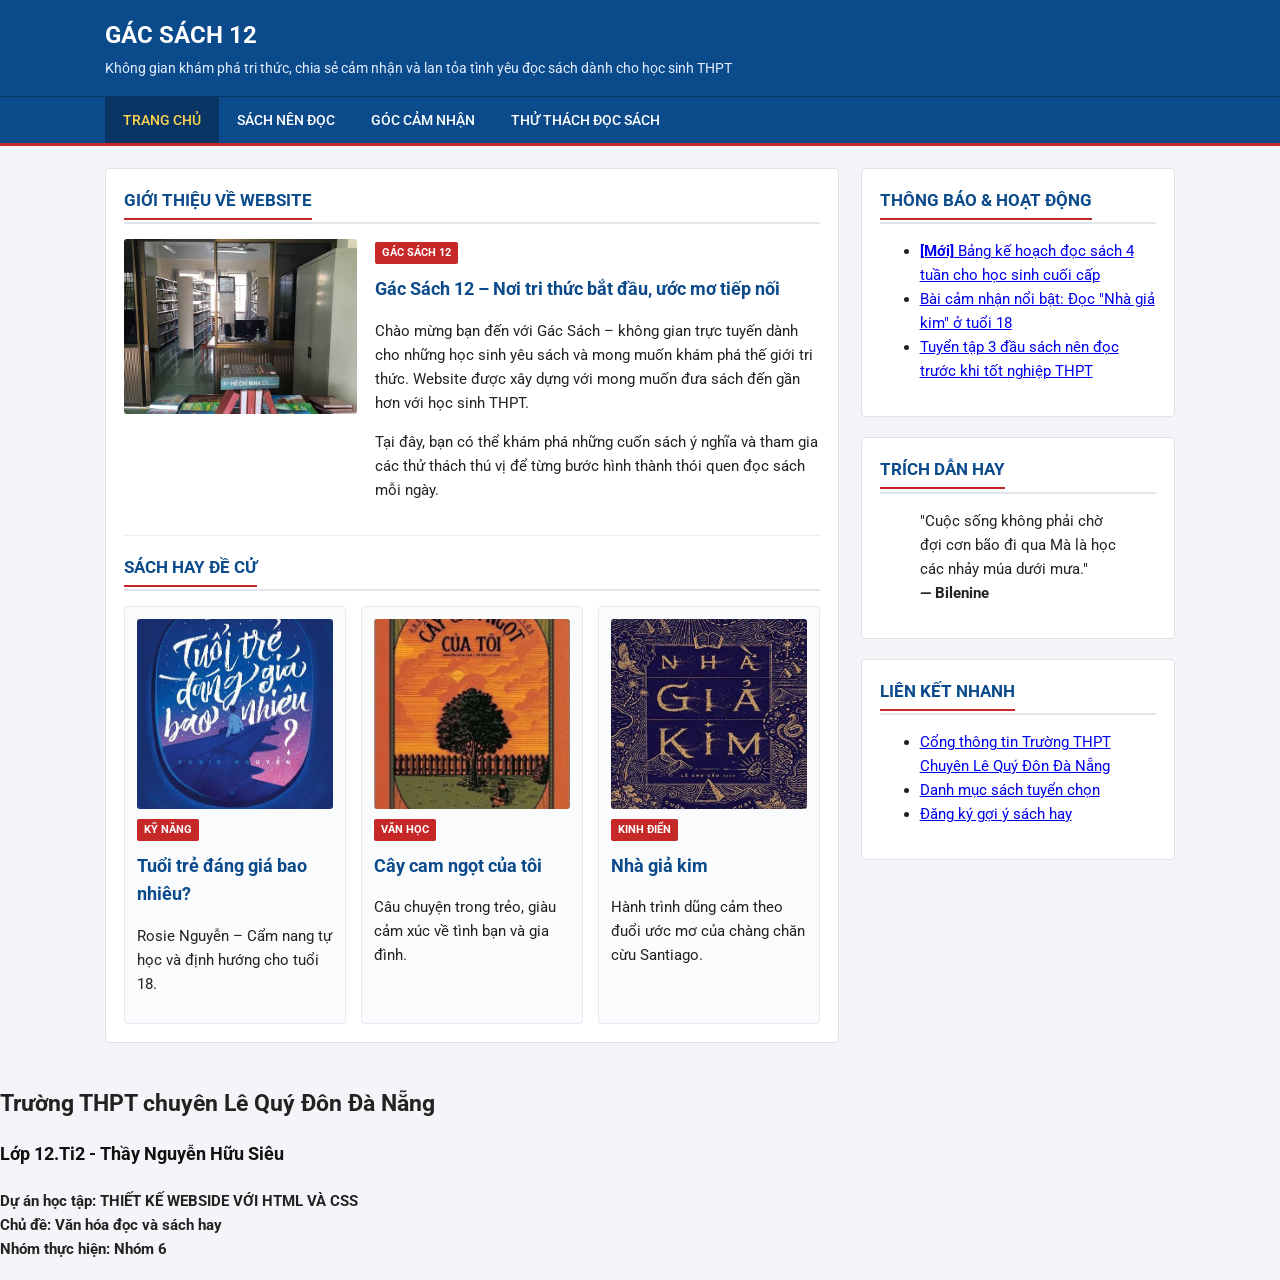
==== index.html @ 393b9d48 "Update index.html" ====
<!DOCTYPE html>
<html lang="vi">
<head>
    <meta charset="UTF-8">
    <meta name="viewport" content="width=device-width, initial-scale=1.0">
    <title>Gác Sách 12 - Nhóm 6 | Tin học 12</title>
    <link rel="stylesheet" href="css/style.css">
</head>

<body>



    <!-- HEADER -->
    <header>
        <div class="container">
            <h1>Gác Sách 12</h1>
            <p>
                Không gian khám phá tri thức, chia sẻ cảm nhận
                và lan tỏa tình yêu đọc sách dành cho học sinh THPT
            </p>
        </div>
    </header>

    <!-- THANH ĐIỀU HƯỚNG -->
    <nav>
        <div class="container">
            <ul>
                <li><a href="index.html" class="chon">Trang chủ</a></li>
                <li><a href="sach-nen-doc.html">Sách nên đọc</a></li>
                <li><a href="goc-cam-nhan.html">Góc cảm nhận</a></li>
                <li><a href="thu-thach.html">Thử thách đọc sách</a></li>
            </ul>
        </div>
    </nav>

    <!-- NỘI DUNG CHÍNH -->
    <main class="container bo-cuc">

        <!-- CỘT TRÁI -->
        <section class="cot-chinh">

            <div class="hop">

                <!-- GIỚI THIỆU WEBSITE -->
                <h2 class="tieu-de-muc">
                    <span>Giới thiệu về website</span>
                </h2>

                <div class="tin-noi-bat">

                    <img src="images/banner.jpg"
                         alt="Không gian đọc sách học đường">

                    <div>
                        <span class="nhan">GÁC SÁCH 12</span>

                        <h3>
                            <a href="sach-nen-doc.html" class="link-bai">
                                Gác Sách 12 – Nơi tri thức bắt đầu,
                                ước mơ tiếp nối
                            </a>
                        </h3>

                        <p>
                            Chào mừng bạn đến với Gác Sách –
                            không gian trực tuyến dành cho những
                            học sinh yêu sách và mong muốn khám phá
                            thế giới tri thức. Website được xây dựng
                            với mong muốn đưa sách đến gần hơn với
                            học sinh THPT.
                        </p>

                        <p>
                            Tại đây, bạn có thể khám phá những cuốn
                            sách ý nghĩa  và tham gia các thử thách thú vị
                            để từng bước hình thành thói quen đọc
                            sách mỗi ngày.
                        </p>
                    </div>

                </div>

               

                <!-- SÁCH HAY ĐỀ CỬ -->
                <h2 class="tieu-de-muc">
                    <span>Sách hay đề cử</span>
                </h2>

                <div class="luoi-sach">

                    <div class="the-sach">
                        <img src="images/sach1.jpg"
                             alt="Bìa sách Tuổi trẻ đáng giá bao nhiêu">

                        <span class="nhan">Kỹ năng</span>

                        <h3>
                            <a href="sach-nen-doc.html" class="link-bai">
                                Tuổi trẻ đáng giá bao nhiêu?
                            </a>
                        </h3>

                        <p>
                            Rosie Nguyễn – Cẩm nang tự học và
                            định hướng cho tuổi 18.
                        </p>
                    </div>

                    <div class="the-sach">
                        <img src="images/sach2.jpg"
                             alt="Bìa sách Cây cam ngọt của tôi">

                        <span class="nhan">Văn học</span>

                        <h3>
                            <a href="sach-nen-doc.html" class="link-bai">
                                Cây cam ngọt của tôi
                            </a>
                        </h3>

                        <p>
                            Câu chuyện trong trẻo, giàu cảm xúc
                            về tình bạn và gia đình.
                        </p>
                    </div>

                    <div class="the-sach">
                        <img src="images/sach3.jpg"
                             alt="Bìa sách Nhà giả kim">

                        <span class="nhan">Kinh điển</span>

                        <h3>
                            <a href="goc-cam-nhan.html" class="link-bai">
                                Nhà giả kim
                            </a>
                        </h3>

                        <p>
                            Hành trình dũng cảm theo đuổi ước mơ
                            của chàng chăn cừu Santiago.
                        </p>
                    </div>

                </div>

            </div>

        </section>

        <!-- CỘT PHẢI: SIDEBAR -->
        <aside class="cot-phu">

            <div class="hop">
                <h2 class="tieu-de-muc">
                    <span>Thông báo &amp; Hoạt động</span>
                </h2>

                <ul class="ds-sidebar">
                    <li>
                        <a href="thu-thach.html">
                            <b>[Mới]</b> Bảng kế hoạch đọc sách
                            4 tuần cho học sinh cuối cấp
                        </a>
                    </li>

                    <li>
                        <a href="goc-cam-nhan.html">
                            Bài cảm nhận nổi bật:
                            Đọc "Nhà giả kim" ở tuổi 18
                        </a>
                    </li>

                    <li>
                        <a href="sach-nen-doc.html">
                            Tuyển tập 3 đầu sách nên đọc
                            trước khi tốt nghiệp THPT
                        </a>
                    </li>
                </ul>
            </div>

            <div class="hop">
                <h2 class="tieu-de-muc">
                    <span>Trích dẫn hay</span>
                </h2>

                <blockquote>
                    "Cuộc sống không phải chờ đợi cơn bão đi qua
                    Mà là học các nhảy múa dưới mưa."
                    <br>
                    <b>— Bilenine</b>
                </blockquote>
            </div>

            <div class="hop">
                <h2 class="tieu-de-muc">
                    <span>Liên kết nhanh</span>
                </h2>

                <ul class="ds-sidebar">
                    <li>
                        <a href="https://lqddn.edu.vn/"
                           target="_blank"
                           rel="noopener noreferrer">
                            Cổng thông tin Trường THPT Chuyên
                            Lê Quý Đôn Đà Nẵng
                        </a>
                    </li>

                    <li>
                        <a href="sach-nen-doc.html">
                            Danh mục sách tuyển chọn
                        </a>
                    </li>

                    <li>
                        <a href="thu-thach.html">
                            Đăng ký gợi ý sách hay
                        </a>
                    </li>
                </ul>
            </div>

        </aside>

    </main>

    <!-- FOOTER -->
    <footer>
        <div class="footer-thong-tin">
  <h2>Trường THPT chuyên Lê Quý Đôn Đà Nẵng</h2>
  <h3>Lớp 12.Ti2 - Thầy Nguyễn Hữu Siêu</h3>
  <h4>Dự án học tập: THIẾT KẾ WEBSIDE VỚI HTML VÀ CSS
      <br>
      Chủ đề: Văn hóa đọc và sách hay
      <br>
      Nhóm thực hiện: Nhóm 6</h4>
        </div>
    </footer>

</body>
</html>
---- css/style.css ----
@import url('https://fonts.googleapis.com/css2?family=Roboto:ital,wght@0,400;0,500;0,700;1,400&display=swap');

* { box-sizing: border-box; }
body {
  font-family: 'Roboto', 'Segoe UI', Arial, sans-serif;
  background-color: #f3f5f8;
  color: #222222;
  margin: 0;
  font-size: 15px;
  line-height: 1.6;
}
.container {
  max-width: 1100px;
  margin: 0 auto;
  padding: 0 15px;
}

/* 1. Thanh thông tin mỏng trên cùng */
.top-bar {
  background-color: #083563;
  color: #dbe7f3;
  font-size: 13px;
  padding: 6px 0;
}

/* 2. Đầu trang nền trắng, căn trái */

header {
  background-color: #0b4a8b;
  padding: 16px 0;
  border-bottom: 1px solid #083563;
}

header h1 {
  margin: 0;
  font-size: 24px;
  color: #ffffff;
  text-transform: uppercase;
}

header p {
  margin: 3px 0 0;
  font-size: 14px;
  color: #e3efff;
}


/* 3. Thanh menu ngang màu xanh đậm */
nav {
  background-color: #0b4a8b;
  border-bottom: 3px solid #c62828;
}
nav ul {
  list-style: none;
  margin: 0;
  padding: 0;
  display: flex;
  flex-wrap: wrap;
}
nav a {
  display: block;
  color: #ffffff;
  text-decoration: none;
  padding: 12px 18px;
  font-weight: 500;
  font-size: 14px;
  text-transform: uppercase;
}
nav a:hover, nav a.chon {
  background-color: #083563;
  color: #ffd54f;
}

/* 4. Bố cục 2 cột kiểu cổng thông tin */
.bo-cuc {
  display: flex;
  gap: 22px;
  margin: 22px auto;
  align-items: flex-start;
}
.cot-chinh { flex: 7; }
.cot-phu { flex: 3; }

.hop {
  background-color: #ffffff;
  border: 1px solid #dfe4ea;
  border-radius: 4px;
  padding: 18px;
  margin-bottom: 20px;
}

/* Tiêu đề mục gạch chân 2 lớp đặc trưng web tin tức */
.tieu-de-muc {
  margin: 0 0 15px;
  padding-bottom: 8px;
  font-size: 17px;
  color: #0b4a8b;
  text-transform: uppercase;
  border-bottom: 2px solid #e1e6ed;
  position: relative;
}
.tieu-de-muc span {
  border-bottom: 2px solid #c62828;
  padding-bottom: 8px;
}

/* Bài nổi bật trang chủ (ảnh trái - chữ phải) */
.tin-noi-bat {
  display: flex;
  gap: 18px;
  margin-bottom: 18px;
  padding-bottom: 18px;
  border-bottom: 1px solid #eeeeee;
}
.tin-noi-bat img {
  width: 260px;
  height: 175px;
  object-fit: cover;
  border-radius: 3px;
}
.nhan {
  display: inline-block;
  background-color: #c62828;
  color: #ffffff;
  font-size: 11px;
  font-weight: 700;
  padding: 2px 7px;
  border-radius: 2px;
  text-transform: uppercase;
  margin-bottom: 6px;
}
.ngay { font-size: 12px; color: #777777; margin-left: 6px; }
h3 { margin: 5px 0 8px; font-size: 18px; color: #111111; }
a.link-bai { color: #0b4a8b; text-decoration: none; font-weight: 700; }
a.link-bai:hover { color: #c62828; text-decoration: underline; }

/* Lưới sách 3 cột gọn gàng */
.luoi-sach {
  display: flex;
  gap: 15px;
  flex-wrap: wrap;
}
.the-sach {
  flex: 1;
  min-width: 200px;
  border: 1px solid #e5e9f0;
  border-radius: 4px;
  padding: 12px;
  background-color: #fafbfc;
}
.the-sach:hover { border-color: #0b4a8b; background-color: #ffffff; }
.the-sach img {
  width: 100%;
  height: 190px;
  object-fit: cover;
  border-radius: 3px;
  .footer-thong-tin {
  background-color: #083563;
  color: #dbe7f3;           
  padding: 20px 24px;        
  font-family: 'Roboto', sans-serif;
}

.footer-thong-tin h2 {
  margin: 0 0 6px 0;
  font-size: 20px;           
  color: #ffffff;          
  font-weight: 700;
  text-transform: uppercase;
}


.footer-thong-tin h3 {
  margin: 0 0 8px 0;
  font-size: 15px;
  color: #dbe7f3;
  font-weight: 500;
}


.footer-thong-tin h4 {
  margin: 0;
  font-size: 13.5px;
  color: #b8c9db;            
  font-weight: 400;
  line-height: 1.5;         
}
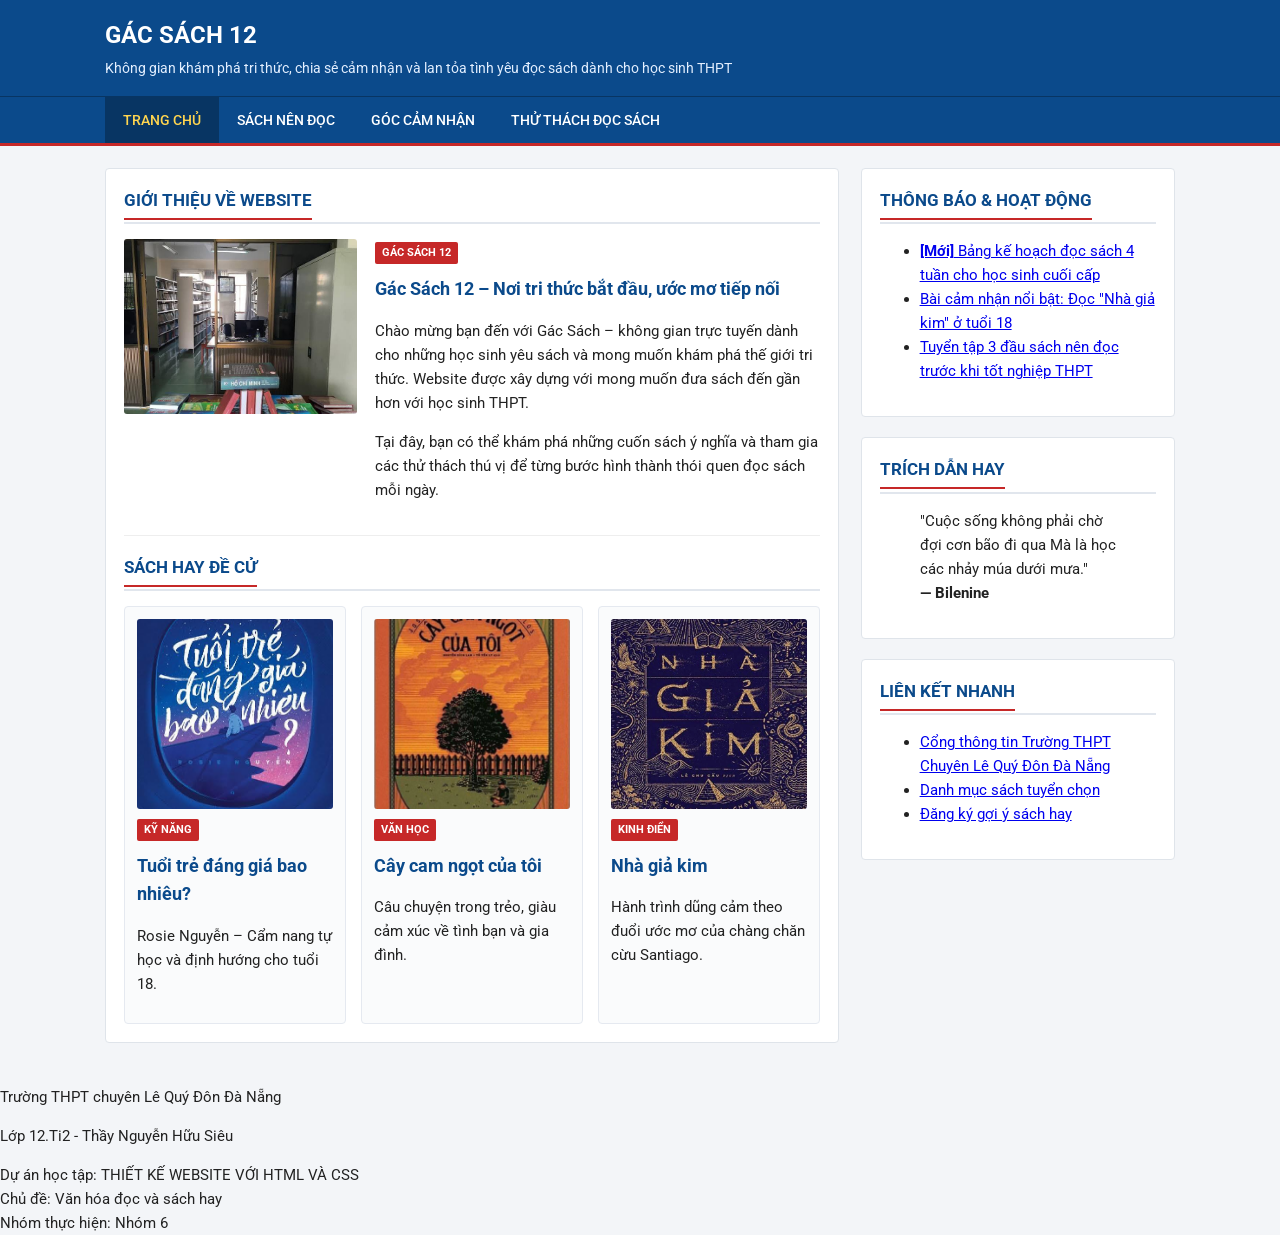
==== commit dc78c971: "Update index.html" ====
--- a/index.html
+++ b/index.html
@@ -230,17 +230,17 @@
     </main>
 
     <!-- FOOTER -->
-    <footer>
-        <div class="footer-thong-tin">
-  <h2>Trường THPT chuyên Lê Quý Đôn Đà Nẵng</h2>
-  <h3>Lớp 12.Ti2 - Thầy Nguyễn Hữu Siêu</h3>
-  <h4>Dự án học tập: THIẾT KẾ WEBSIDE VỚI HTML VÀ CSS
-      <br>
-      Chủ đề: Văn hóa đọc và sách hay
-      <br>
-      Nhóm thực hiện: Nhóm 6</h4>
-        </div>
-    </footer>
+ <footer>
+    <div class="footer-thong-tin">
+      <p class="tieu-de">Trường THPT chuyên Lê Quý Đôn Đà Nẵng</p>
+      <p class="phu-de">Lớp 12.Ti2 - Thầy Nguyễn Hữu Siêu</p>
+      <div class="noi-dung-du-an">
+            Dự án học tập: THIẾT KẾ WEBSITE VỚI HTML VÀ CSS<br>
+            Chủ đề: Văn hóa đọc và sách hay<br>
+            Nhóm thực hiện: Nhóm 6
+      </div>
+    </div>
+  </footer>
 
 </body>
 </html>
--- a/css/style.css
+++ b/css/style.css
@@ -161,27 +161,33 @@
   font-family: 'Roboto', sans-serif;
 }
 
-.footer-thong-tin h2 {
+.footer-thong-tin {
+  background-color: #083563; 
+  color: #dbe7f3;            
+  padding: 24px 30px;        
+  font-family: 'Roboto', sans-serif;
+  border-radius: 4px;        
+}
+
+.footer-thong-tin .tieu-de {
   margin: 0 0 6px 0;
-  font-size: 20px;           
-  color: #ffffff;          
+  font-size: 16px;           
   font-weight: 700;
+  color: #ffffff;            
   text-transform: uppercase;
 }
 
-
-.footer-thong-tin h3 {
-  margin: 0 0 8px 0;
-  font-size: 15px;
-  color: #dbe7f3;
+.footer-thong-tin .phu-de {
+  margin: 0 0 10px 0;
+  font-size: 13.5px;         
   font-weight: 500;
+  color: #ffd54f;          
 }
 
 
-.footer-thong-tin h4 {
-  margin: 0;
-  font-size: 13.5px;
+.footer-thong-tin .noi-dung-du-an {
+  font-size: 13px;           
+  font-weight: 400;
   color: #b8c9db;            
-  font-weight: 400;
-  line-height: 1.5;         
+  line-height: 1.6;         
 }
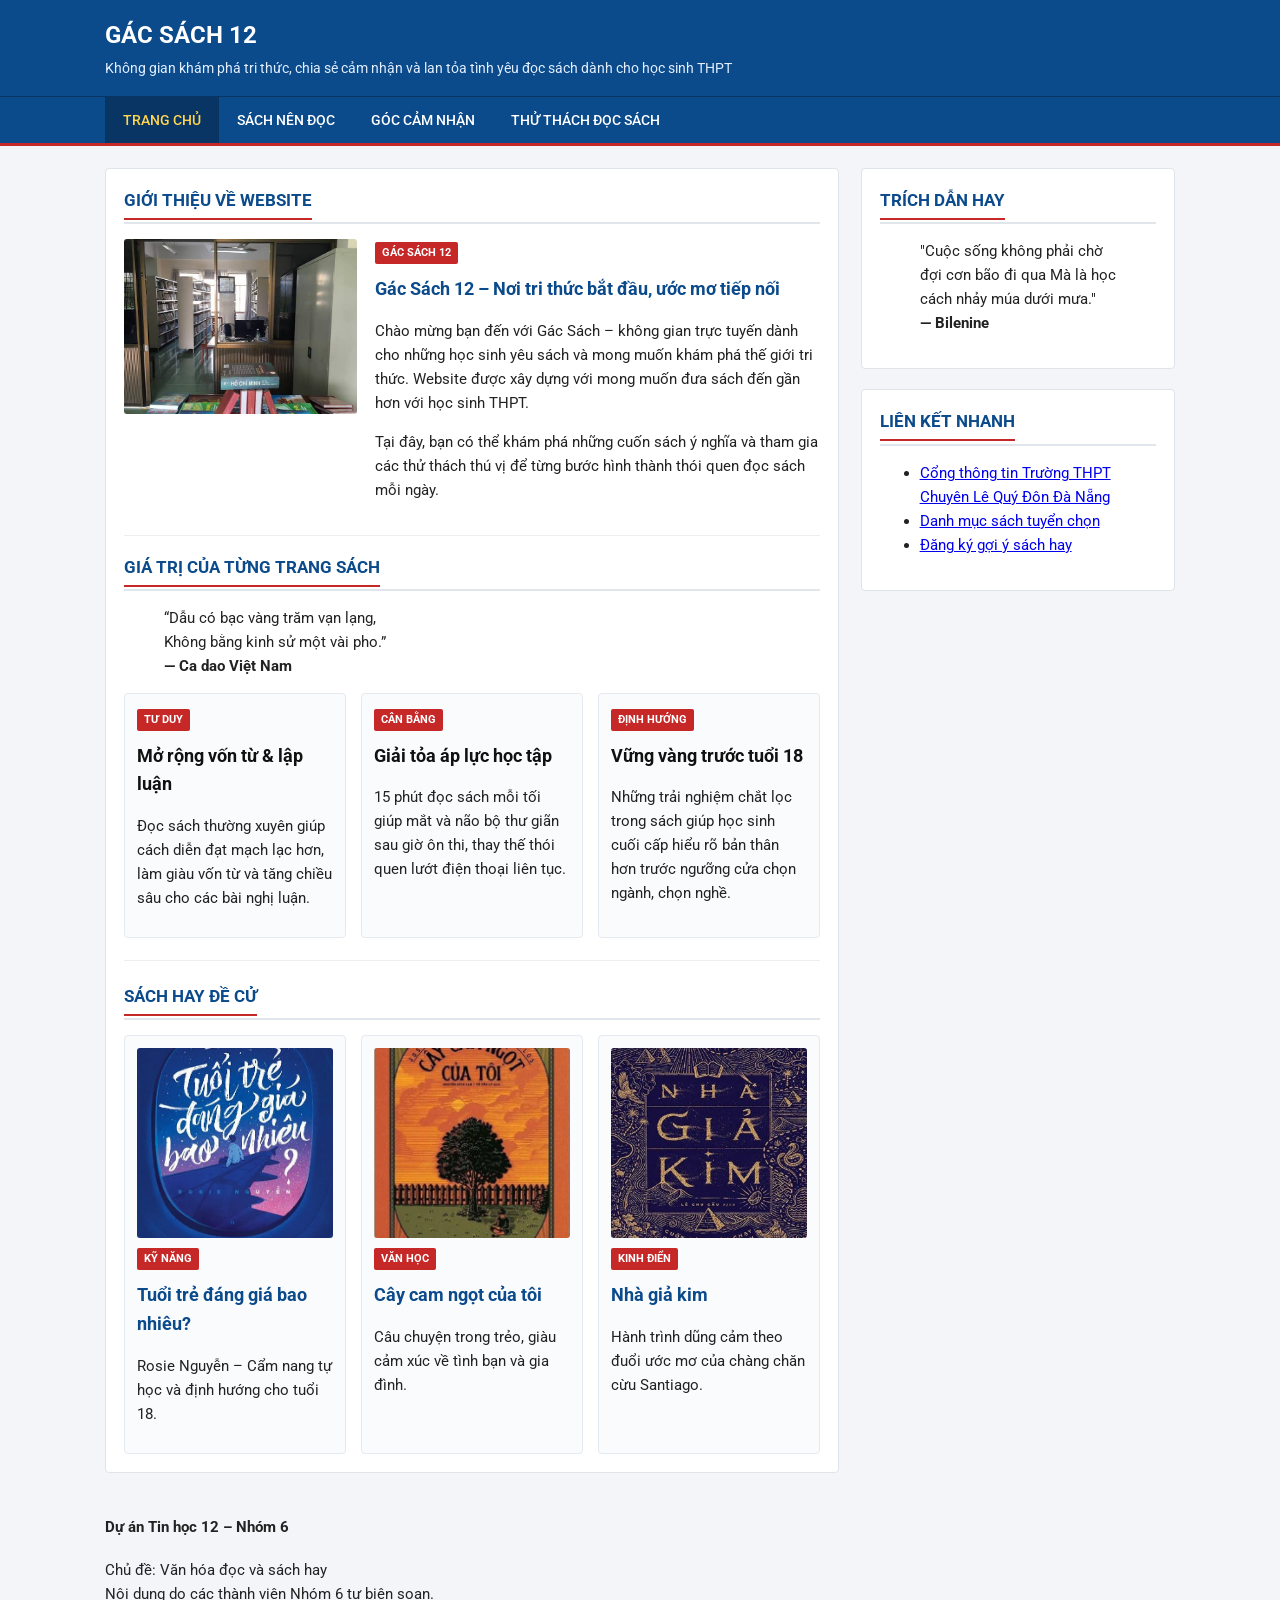
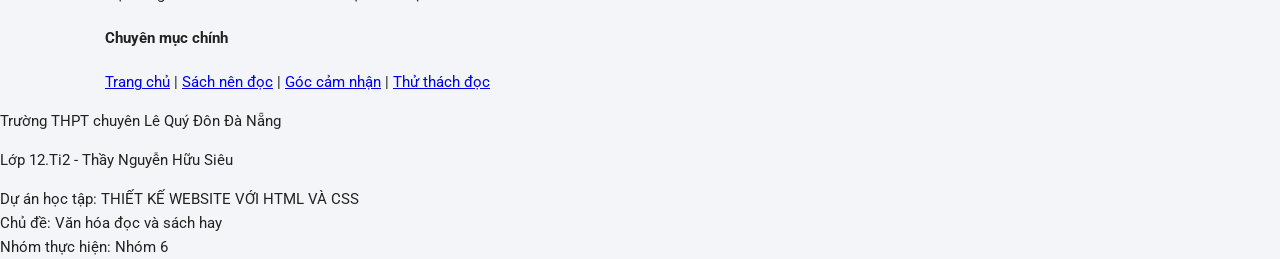
==== commit a29ae29f: "Update index.html" ====
--- a/index.html
+++ b/index.html
@@ -9,8 +9,6 @@
 </head>
 
 <body>
-
-
 
     <!-- HEADER -->
     <header>
@@ -43,7 +41,7 @@
 
             <div class="hop">
 
-                <!-- GIỚI THIỆU WEBSITE -->
+                <!-- 1. GIỚI THIỆU WEBSITE -->
                 <h2 class="tieu-de-muc">
                     <span>Giới thiệu về website</span>
                 </h2>
@@ -74,7 +72,7 @@
 
                         <p>
                             Tại đây, bạn có thể khám phá những cuốn
-                            sách ý nghĩa  và tham gia các thử thách thú vị
+                            sách ý nghĩa và tham gia các thử thách thú vị
                             để từng bước hình thành thói quen đọc
                             sách mỗi ngày.
                         </p>
@@ -82,9 +80,50 @@
 
                 </div>
 
-               
-
-                <!-- SÁCH HAY ĐỀ CỬ -->
+                <!-- 2. LỢI ÍCH CỦA VIỆC ĐỌC SÁCH (MỤC MỚI CHÈN) -->
+                <h2 class="tieu-de-muc">
+                    <span>Giá trị của từng trang sách</span>
+                </h2>
+
+                <blockquote>
+                    “Dẫu có bạc vàng trăm vạn lạng,<br>
+                    Không bằng kinh sử một vài pho.”
+                    <br>
+                    <b>— Ca dao Việt Nam</b>
+                </blockquote>
+
+                <div class="luoi-sach" style="margin-bottom: 22px; padding-bottom: 22px; border-bottom: 1px solid #eeeeee;">
+
+                    <div class="the-sach">
+                        <span class="nhan">Tư duy</span>
+                        <h3>Mở rộng vốn từ &amp; lập luận</h3>
+                        <p>
+                            Đọc sách thường xuyên giúp cách diễn đạt mạch lạc hơn,
+                            làm giàu vốn từ và tăng chiều sâu cho các bài nghị luận.
+                        </p>
+                    </div>
+
+                    <div class="the-sach">
+                        <span class="nhan">Cân bằng</span>
+                        <h3>Giải tỏa áp lực học tập</h3>
+                        <p>
+                            15 phút đọc sách mỗi tối giúp mắt và não bộ thư giãn
+                            sau giờ ôn thi, thay thế thói quen lướt điện thoại liên tục.
+                        </p>
+                    </div>
+
+                    <div class="the-sach">
+                        <span class="nhan">Định hướng</span>
+                        <h3>Vững vàng trước tuổi 18</h3>
+                        <p>
+                            Những trải nghiệm chắt lọc trong sách giúp học sinh cuối cấp
+                            hiểu rõ bản thân hơn trước ngưỡng cửa chọn ngành, chọn nghề.
+                        </p>
+                    </div>
+
+                </div>
+
+                <!-- 3. SÁCH HAY ĐỀ CỬ -->
                 <h2 class="tieu-de-muc">
                     <span>Sách hay đề cử</span>
                 </h2>
@@ -151,37 +190,8 @@
 
         </section>
 
-        <!-- CỘT PHẢI: SIDEBAR -->
+        <!-- CỘT PHẢI: SIDEBAR (ĐÃ ĐẢO 2 Ô LÊN TRÊN) -->
         <aside class="cot-phu">
-
-            <div class="hop">
-                <h2 class="tieu-de-muc">
-                    <span>Thông báo &amp; Hoạt động</span>
-                </h2>
-
-                <ul class="ds-sidebar">
-                    <li>
-                        <a href="thu-thach.html">
-                            <b>[Mới]</b> Bảng kế hoạch đọc sách
-                            4 tuần cho học sinh cuối cấp
-                        </a>
-                    </li>
-
-                    <li>
-                        <a href="goc-cam-nhan.html">
-                            Bài cảm nhận nổi bật:
-                            Đọc "Nhà giả kim" ở tuổi 18
-                        </a>
-                    </li>
-
-                    <li>
-                        <a href="sach-nen-doc.html">
-                            Tuyển tập 3 đầu sách nên đọc
-                            trước khi tốt nghiệp THPT
-                        </a>
-                    </li>
-                </ul>
-            </div>
 
             <div class="hop">
                 <h2 class="tieu-de-muc">
@@ -190,7 +200,7 @@
 
                 <blockquote>
                     "Cuộc sống không phải chờ đợi cơn bão đi qua
-                    Mà là học các nhảy múa dưới mưa."
+                    Mà là học cách nhảy múa dưới mưa."
                     <br>
                     <b>— Bilenine</b>
                 </blockquote>
@@ -228,6 +238,28 @@
         </aside>
 
     </main>
+
+    <!-- FOOTER -->
+    <footer>
+        <div class="container footer-grid">
+            <div>
+                <h4>Dự án Tin học 12 – Nhóm 6</h4>
+                <p>Chủ đề: Văn hóa đọc và sách hay<br>Nội dung do các thành viên Nhóm 6 tự biên soạn.</p>
+            </div>
+            <div>
+                <h4>Chuyên mục chính</h4>
+                <p>
+                    <a href="index.html">Trang chủ</a> |
+                    <a href="sach-nen-doc.html">Sách nên đọc</a> |
+                    <a href="goc-cam-nhan.html">Góc cảm nhận</a> |
+                    <a href="thu-thach.html">Thử thách đọc</a>
+                </p>
+            </div>
+        </div>
+    </footer>
+
+</body>
+</html>
 
     <!-- FOOTER -->
  <footer>
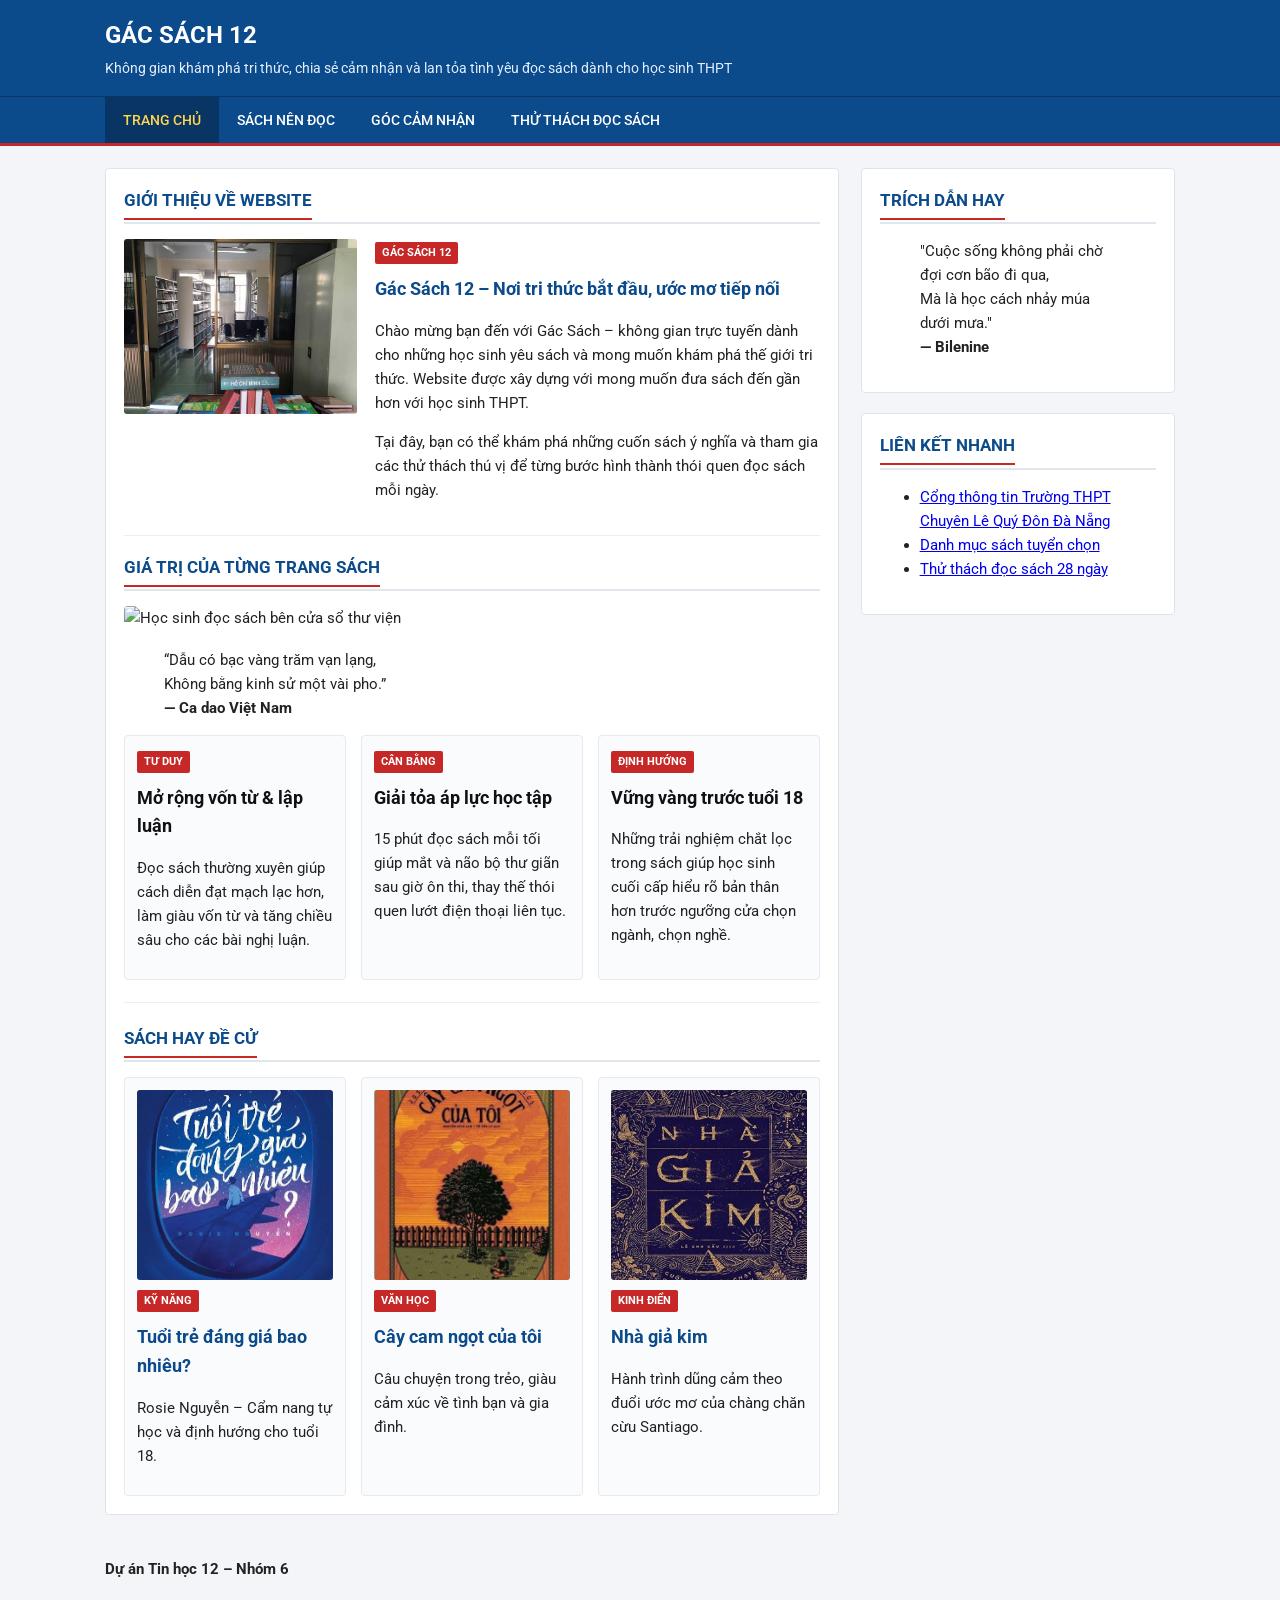
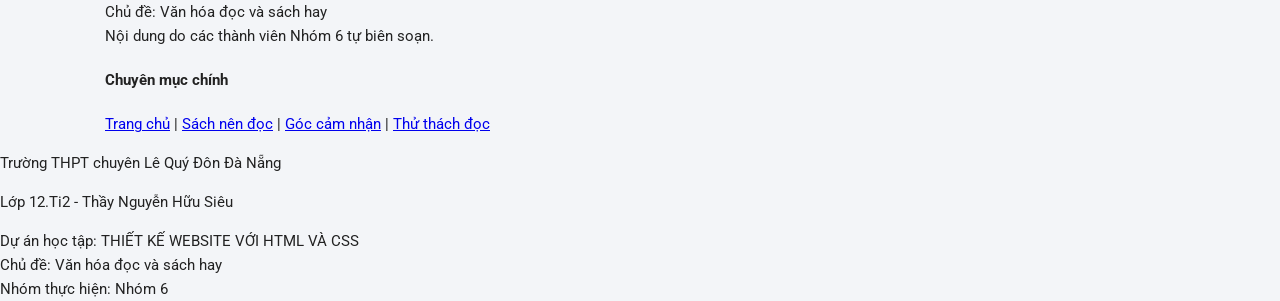
==== commit 3791999b: "Update index.html" ====
--- a/index.html
+++ b/index.html
@@ -80,10 +80,16 @@
 
                 </div>
 
-                <!-- 2. LỢI ÍCH CỦA VIỆC ĐỌC SÁCH (MỤC MỚI CHÈN) -->
+                <!-- 2. GIÁ TRỊ CỦA TỪNG TRANG SÁCH -->
                 <h2 class="tieu-de-muc">
                     <span>Giá trị của từng trang sách</span>
                 </h2>
+
+                <div style="margin-bottom: 18px;">
+                    <img src="images/loi-ich.png"
+                         alt="Học sinh đọc sách bên cửa sổ thư viện"
+                         style="width: 100%; max-height: 360px; object-fit: cover; border-radius: 4px; display: block;">
+                </div>
 
                 <blockquote>
                     “Dẫu có bạc vàng trăm vạn lạng,<br>
@@ -190,7 +196,7 @@
 
         </section>
 
-        <!-- CỘT PHẢI: SIDEBAR (ĐÃ ĐẢO 2 Ô LÊN TRÊN) -->
+        <!-- CỘT PHẢI: SIDEBAR -->
         <aside class="cot-phu">
 
             <div class="hop">
@@ -199,7 +205,7 @@
                 </h2>
 
                 <blockquote>
-                    "Cuộc sống không phải chờ đợi cơn bão đi qua
+                    "Cuộc sống không phải chờ đợi cơn bão đi qua,<br>
                     Mà là học cách nhảy múa dưới mưa."
                     <br>
                     <b>— Bilenine</b>
@@ -229,7 +235,7 @@
 
                     <li>
                         <a href="thu-thach.html">
-                            Đăng ký gợi ý sách hay
+                            Thử thách đọc sách 28 ngày
                         </a>
                     </li>
                 </ul>
@@ -260,7 +266,6 @@
 
 </body>
 </html>
-
     <!-- FOOTER -->
  <footer>
     <div class="footer-thong-tin">
--- a/css/style.css
+++ b/css/style.css
@@ -191,3 +191,13 @@
   color: #b8c9db;            
   line-height: 1.6;         
 }
+  
+.footer {
+  background-color: #083563; 
+  color: #dbe7f3;            
+  width: 100%;               
+}
+.footer-noi-dung {
+  padding: 25px 40px;       
+  font-family: 'Roboto', sans-serif;
+}
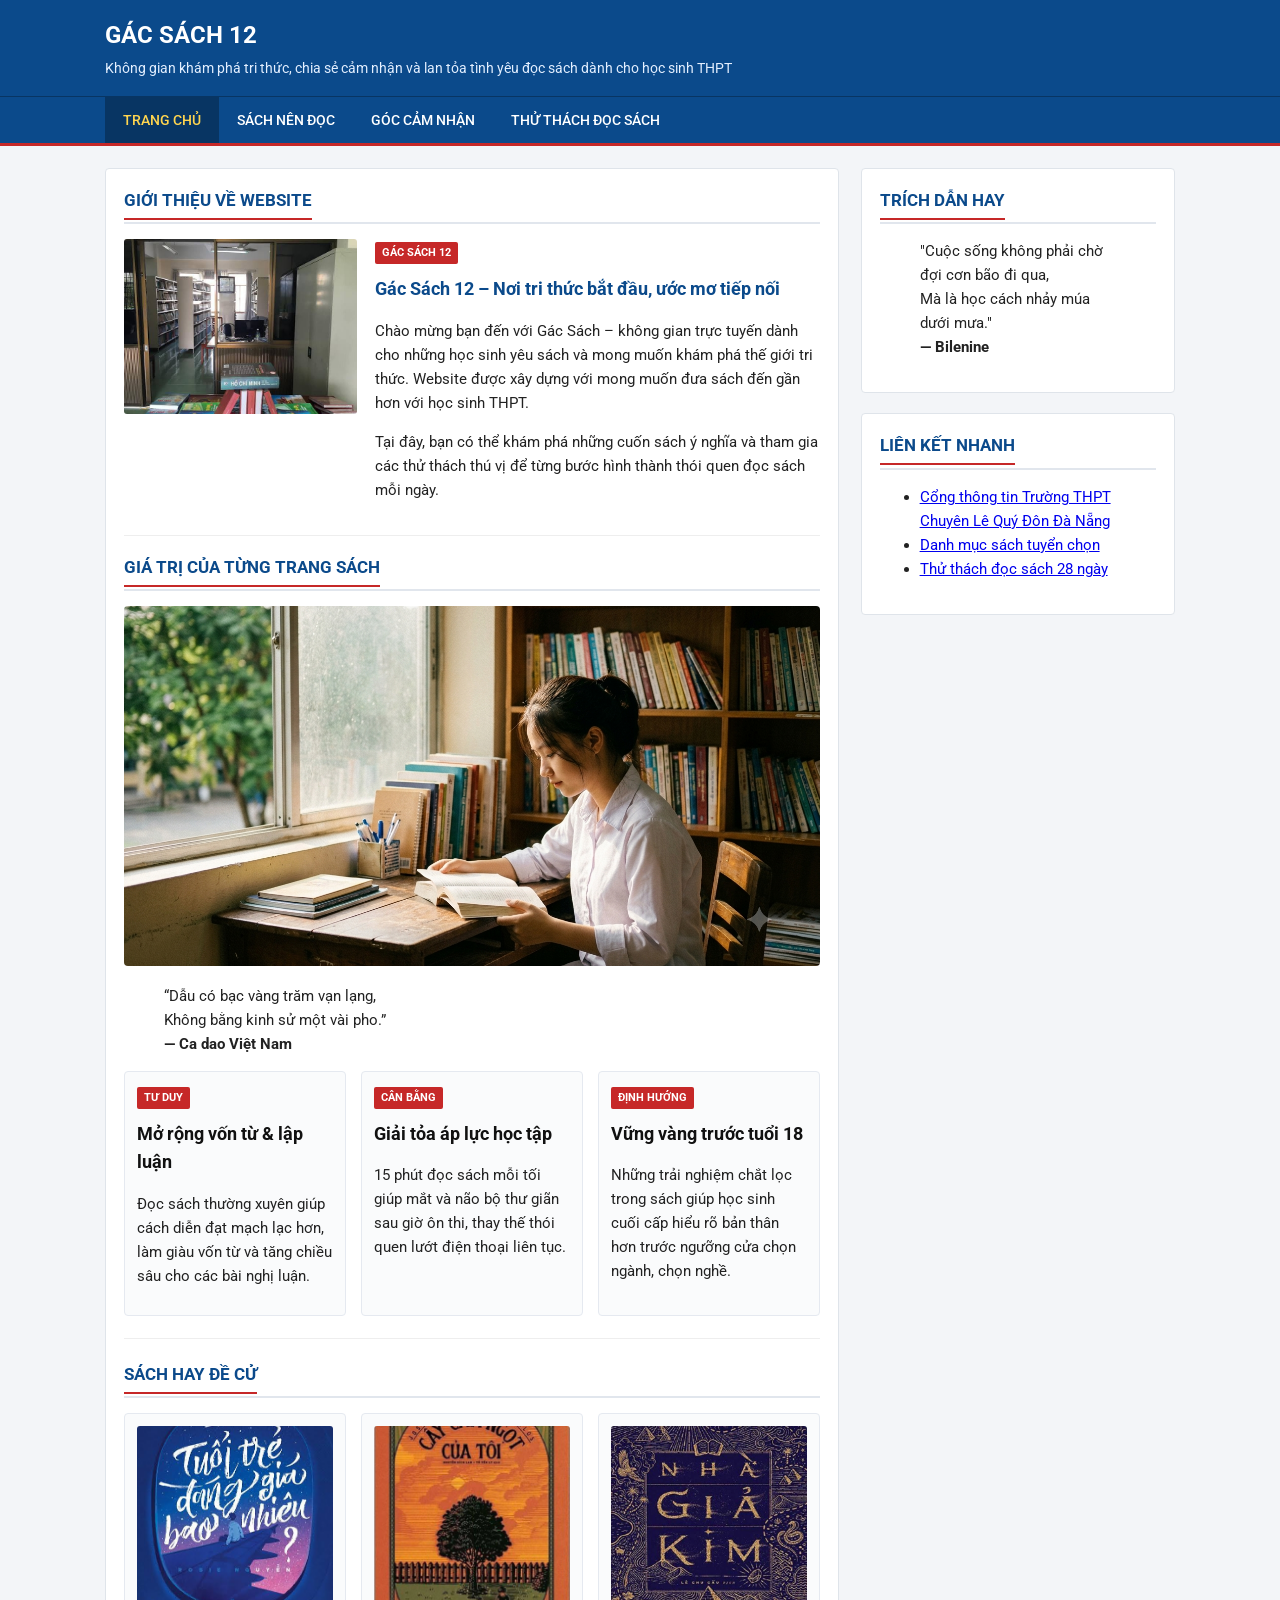
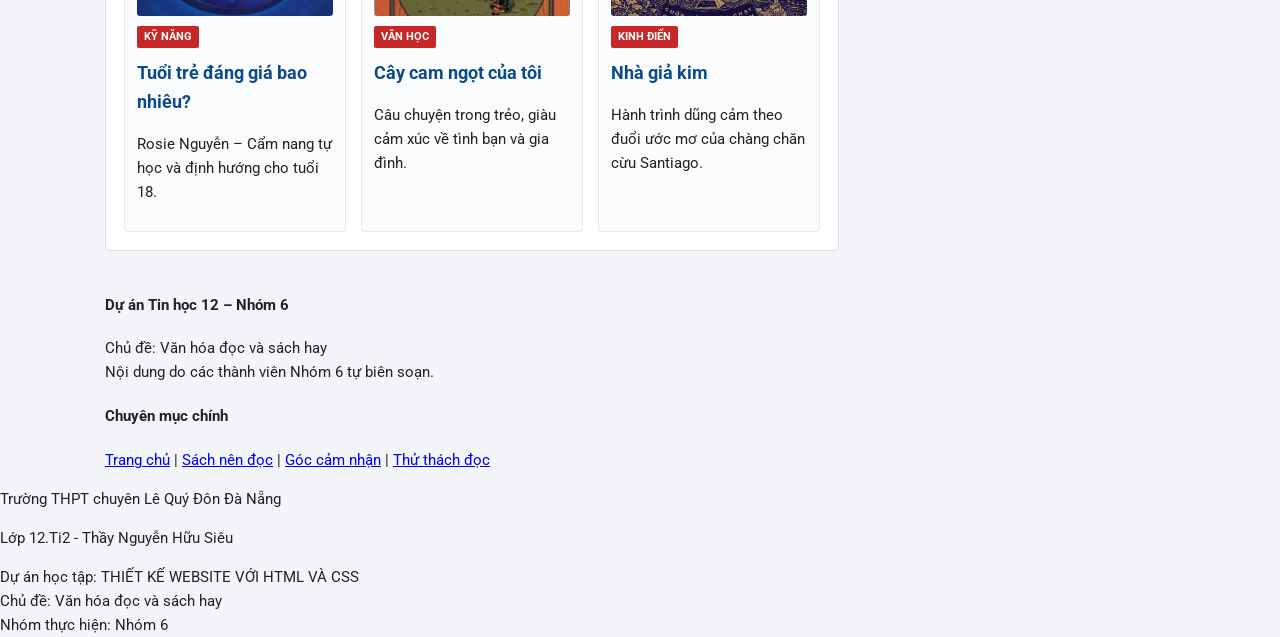
==== commit de5efa6c: "Update index.html" ====
--- a/index.html
+++ b/index.html
@@ -86,7 +86,7 @@
                 </h2>
 
                 <div style="margin-bottom: 18px;">
-                    <img src="images/loi-ich.png"
+                    <img src="images/loi-ich.jpg"
                          alt="Học sinh đọc sách bên cửa sổ thư viện"
                          style="width: 100%; max-height: 360px; object-fit: cover; border-radius: 4px; display: block;">
                 </div>
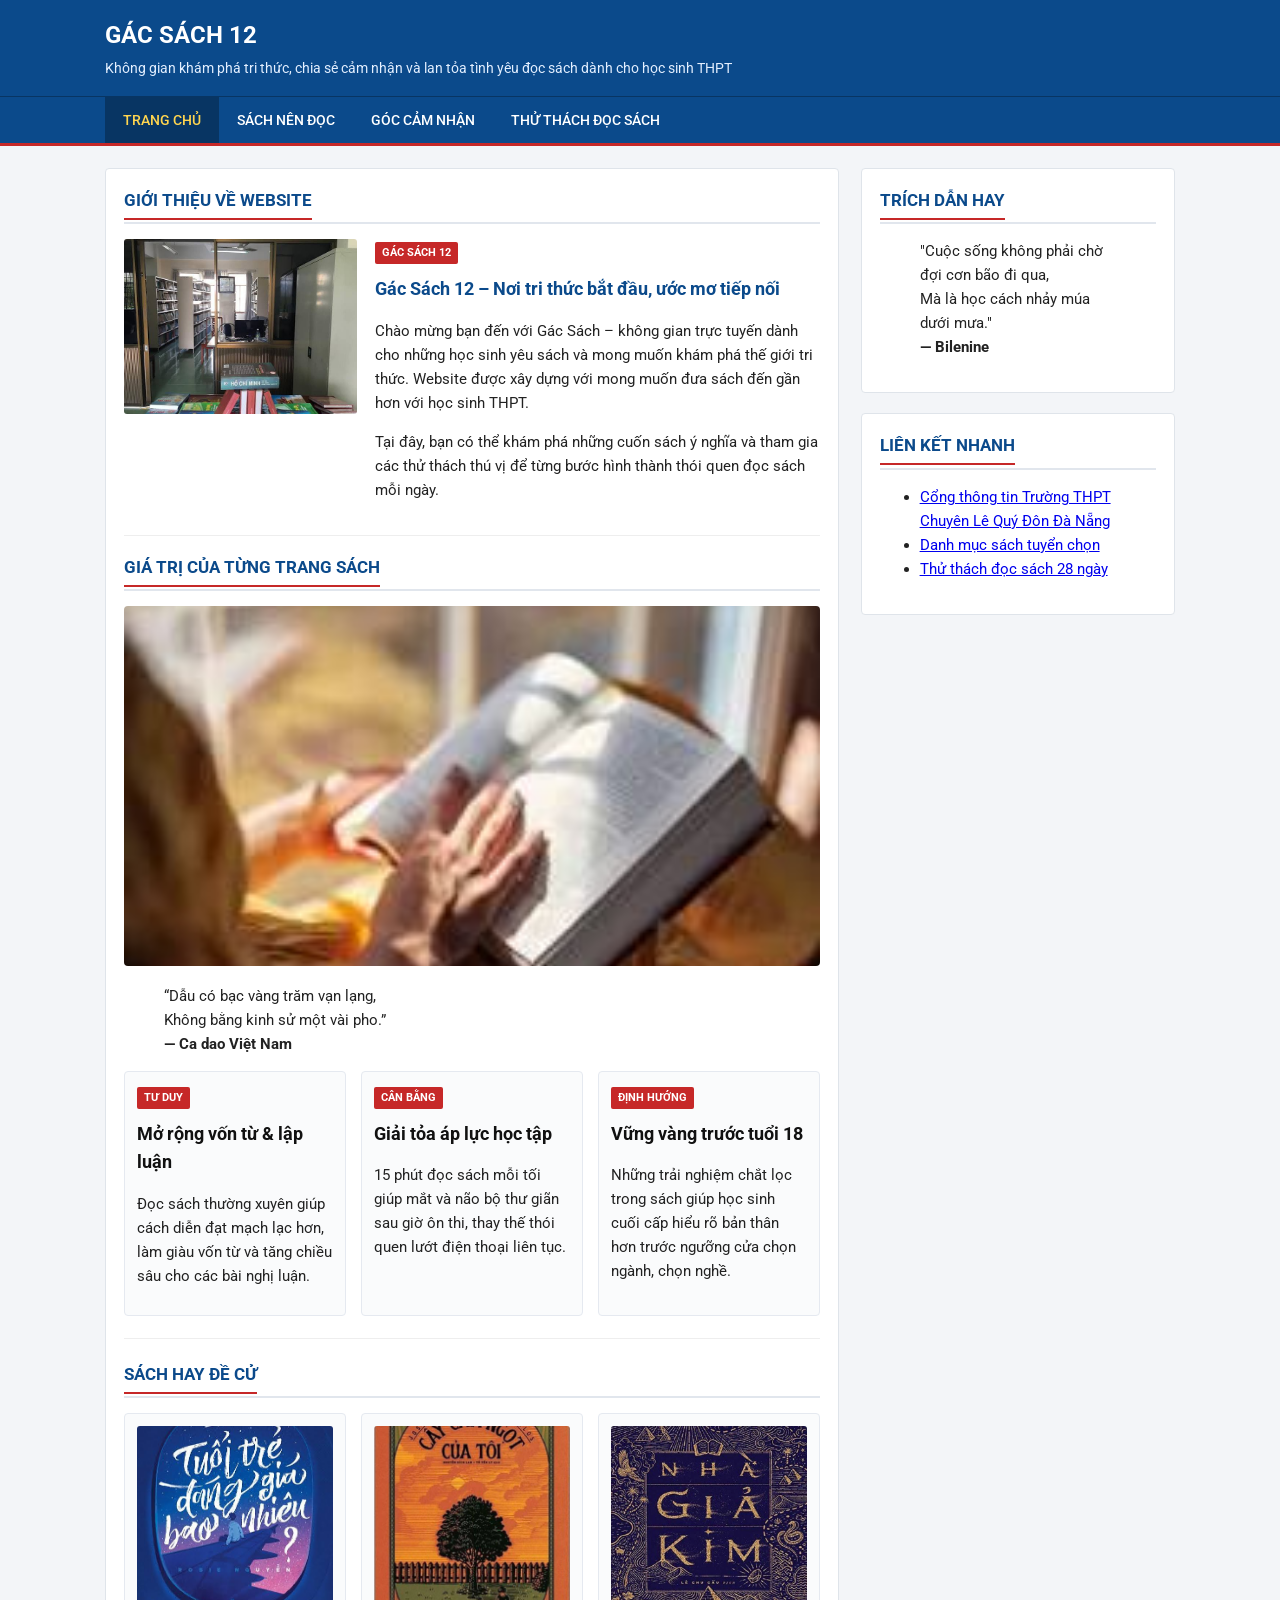
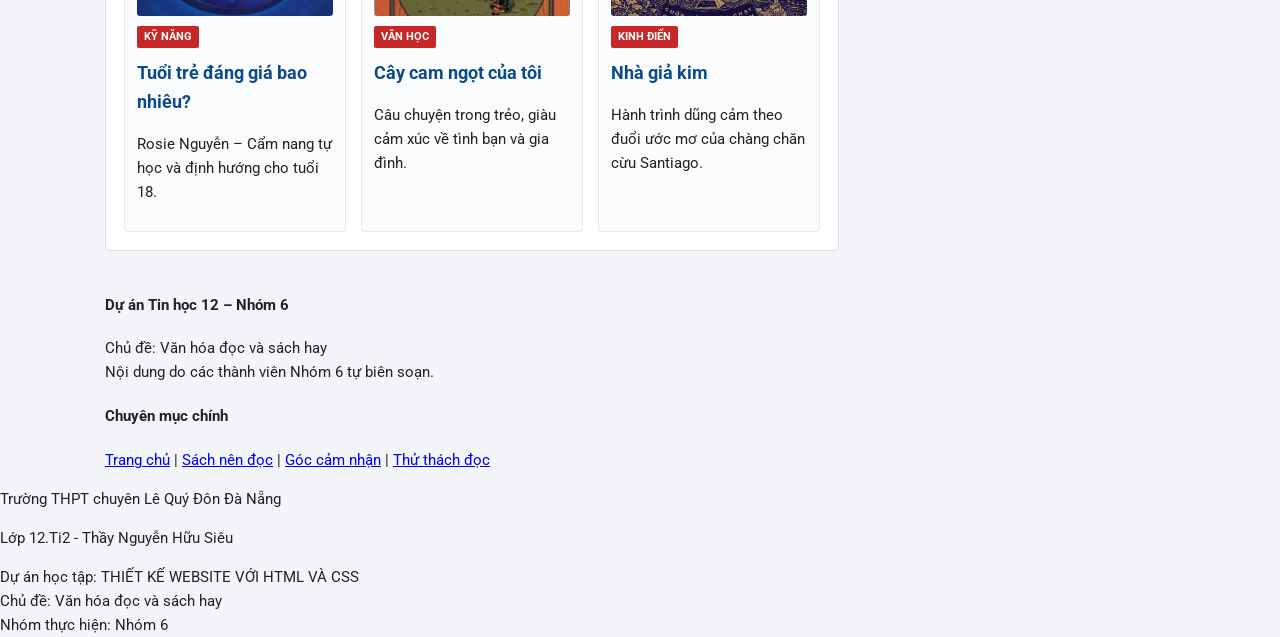
==== commit 5ed88944: "Update index.html" ====
--- a/index.html
+++ b/index.html
@@ -86,7 +86,7 @@
                 </h2>
 
                 <div style="margin-bottom: 18px;">
-                    <img src="images/loi-ich.jpg"
+                    <img src="images/docsach.jpg"
                          alt="Học sinh đọc sách bên cửa sổ thư viện"
                          style="width: 100%; max-height: 360px; object-fit: cover; border-radius: 4px; display: block;">
                 </div>
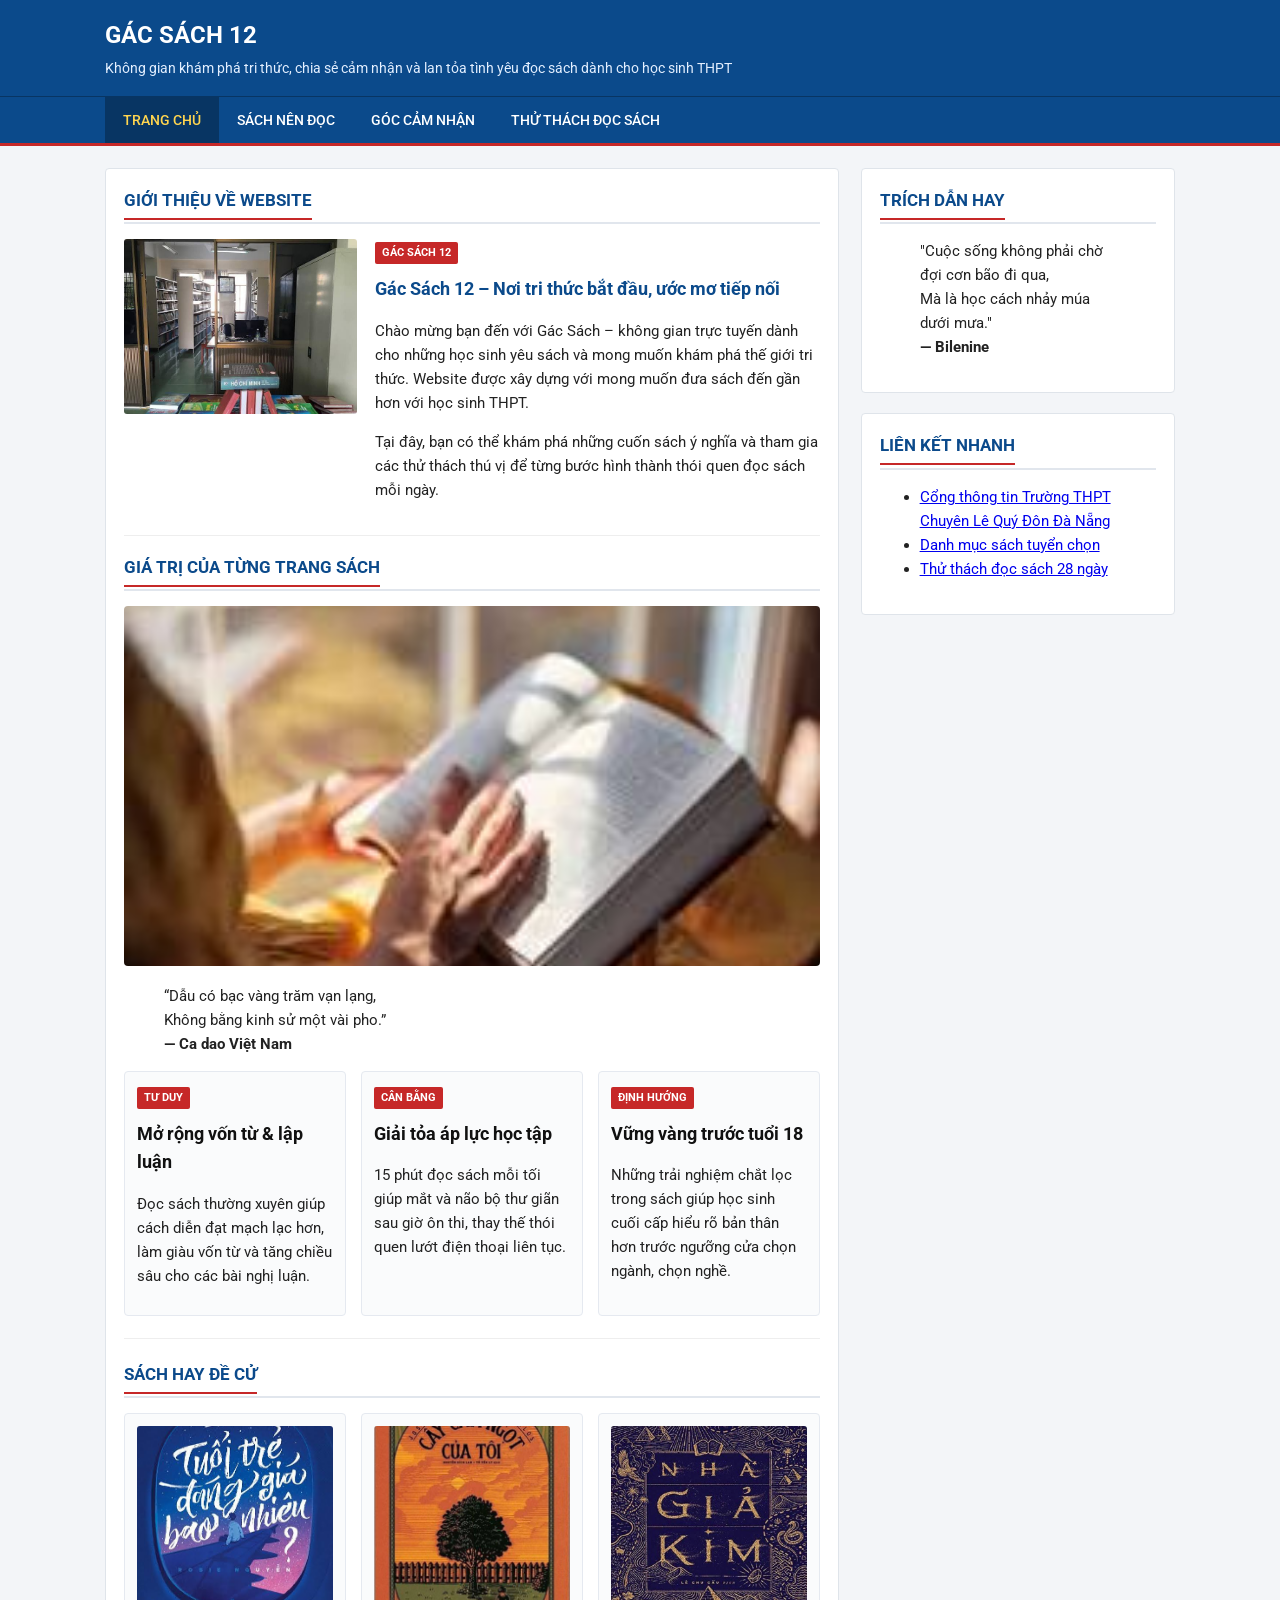
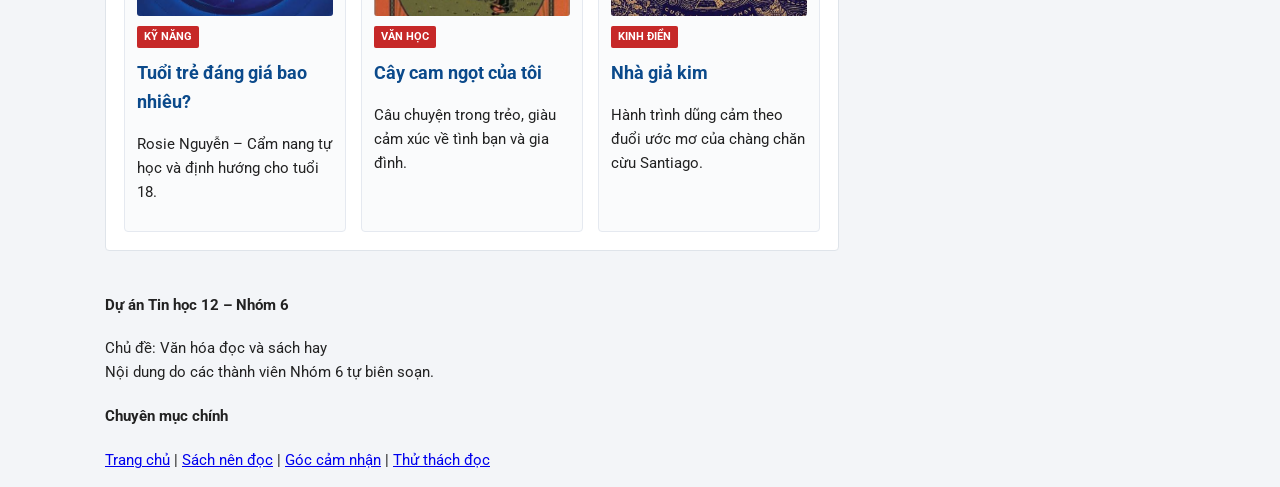
==== commit 86f66061: "Update index.html" ====
--- a/index.html
+++ b/index.html
@@ -266,18 +266,4 @@
 
 </body>
 </html>
-    <!-- FOOTER -->
- <footer>
-    <div class="footer-thong-tin">
-      <p class="tieu-de">Trường THPT chuyên Lê Quý Đôn Đà Nẵng</p>
-      <p class="phu-de">Lớp 12.Ti2 - Thầy Nguyễn Hữu Siêu</p>
-      <div class="noi-dung-du-an">
-            Dự án học tập: THIẾT KẾ WEBSITE VỚI HTML VÀ CSS<br>
-            Chủ đề: Văn hóa đọc và sách hay<br>
-            Nhóm thực hiện: Nhóm 6
-      </div>
-    </div>
-  </footer>
-
-</body>
-</html>
+
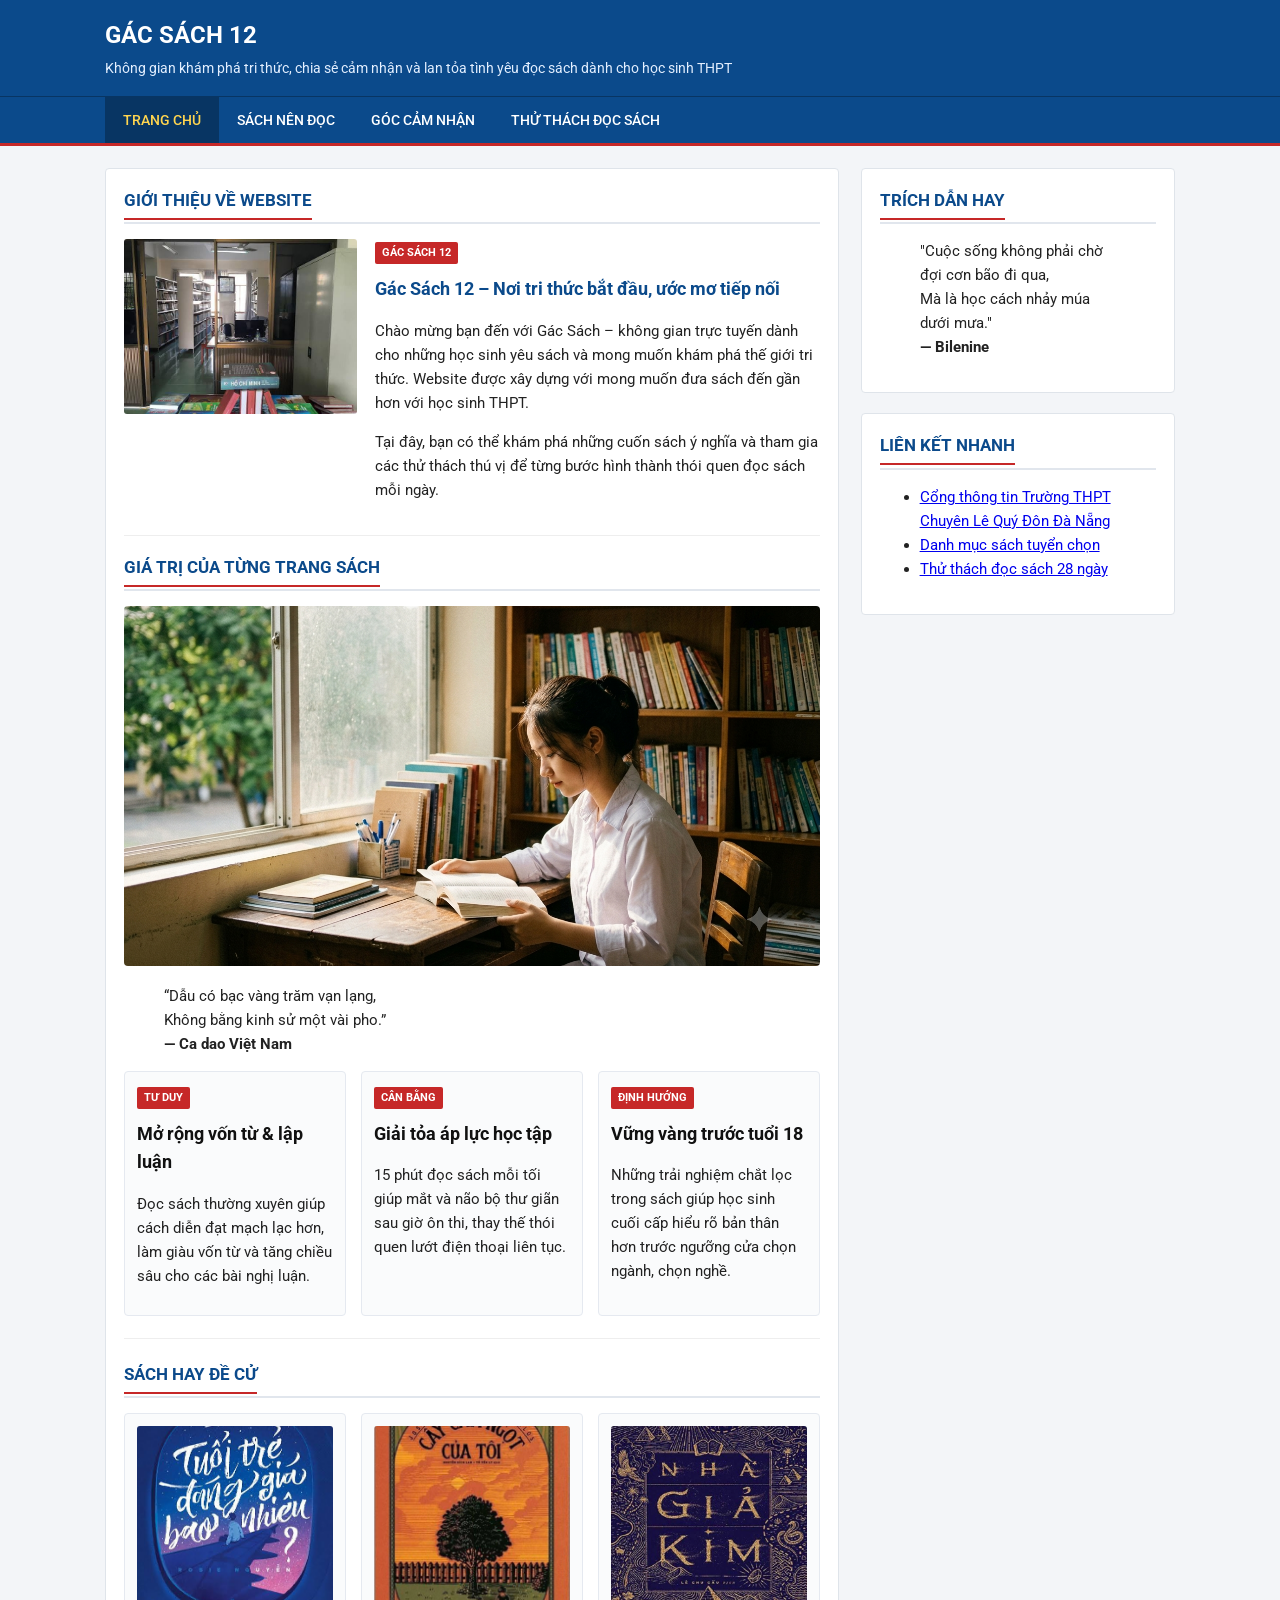
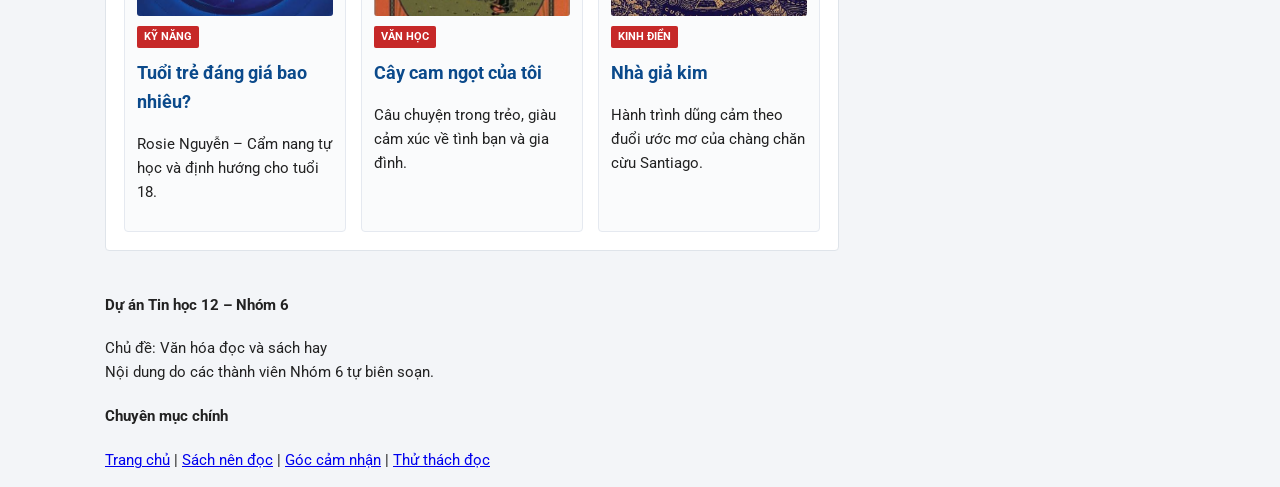
==== commit 2b120a56: "Update index.html" ====
--- a/index.html
+++ b/index.html
@@ -86,7 +86,7 @@
                 </h2>
 
                 <div style="margin-bottom: 18px;">
-                    <img src="images/docsach.jpg"
+                    <img src="images/loi-ich.jpg"
                          alt="Học sinh đọc sách bên cửa sổ thư viện"
                          style="width: 100%; max-height: 360px; object-fit: cover; border-radius: 4px; display: block;">
                 </div>
